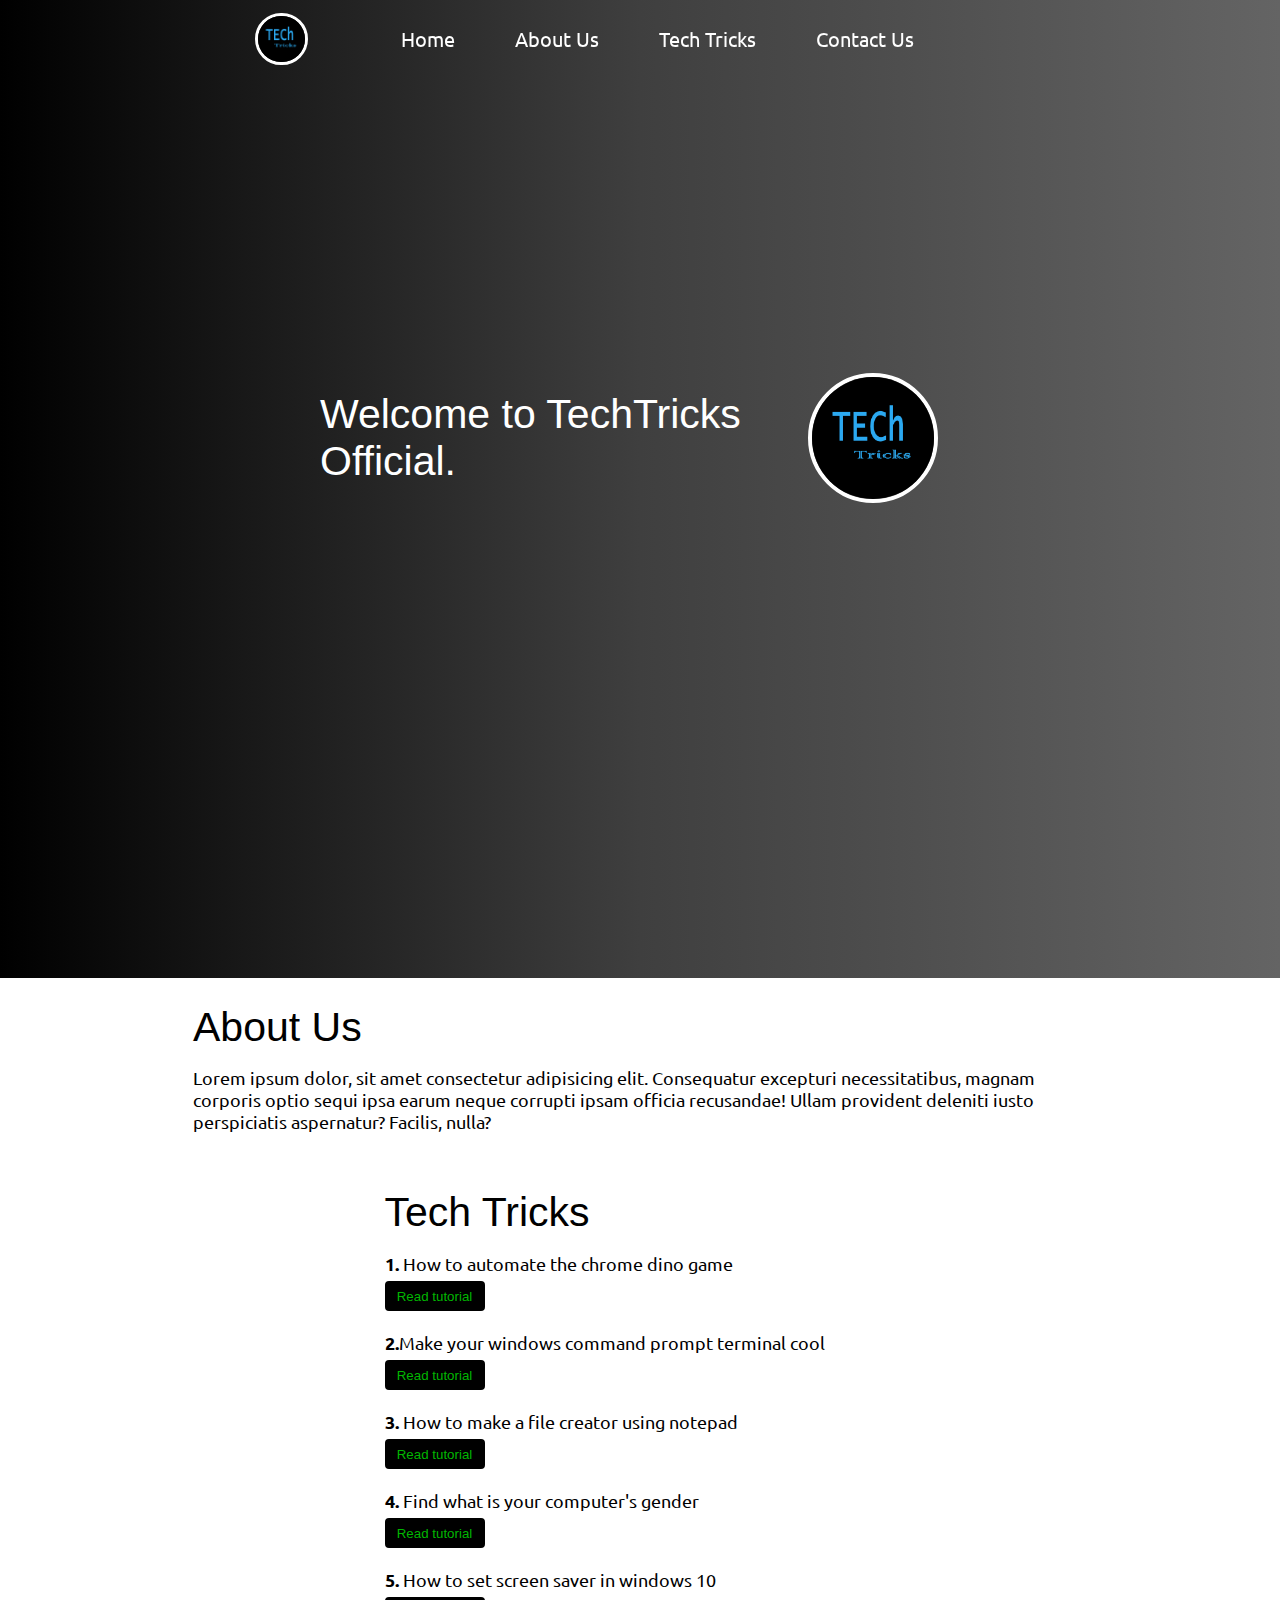
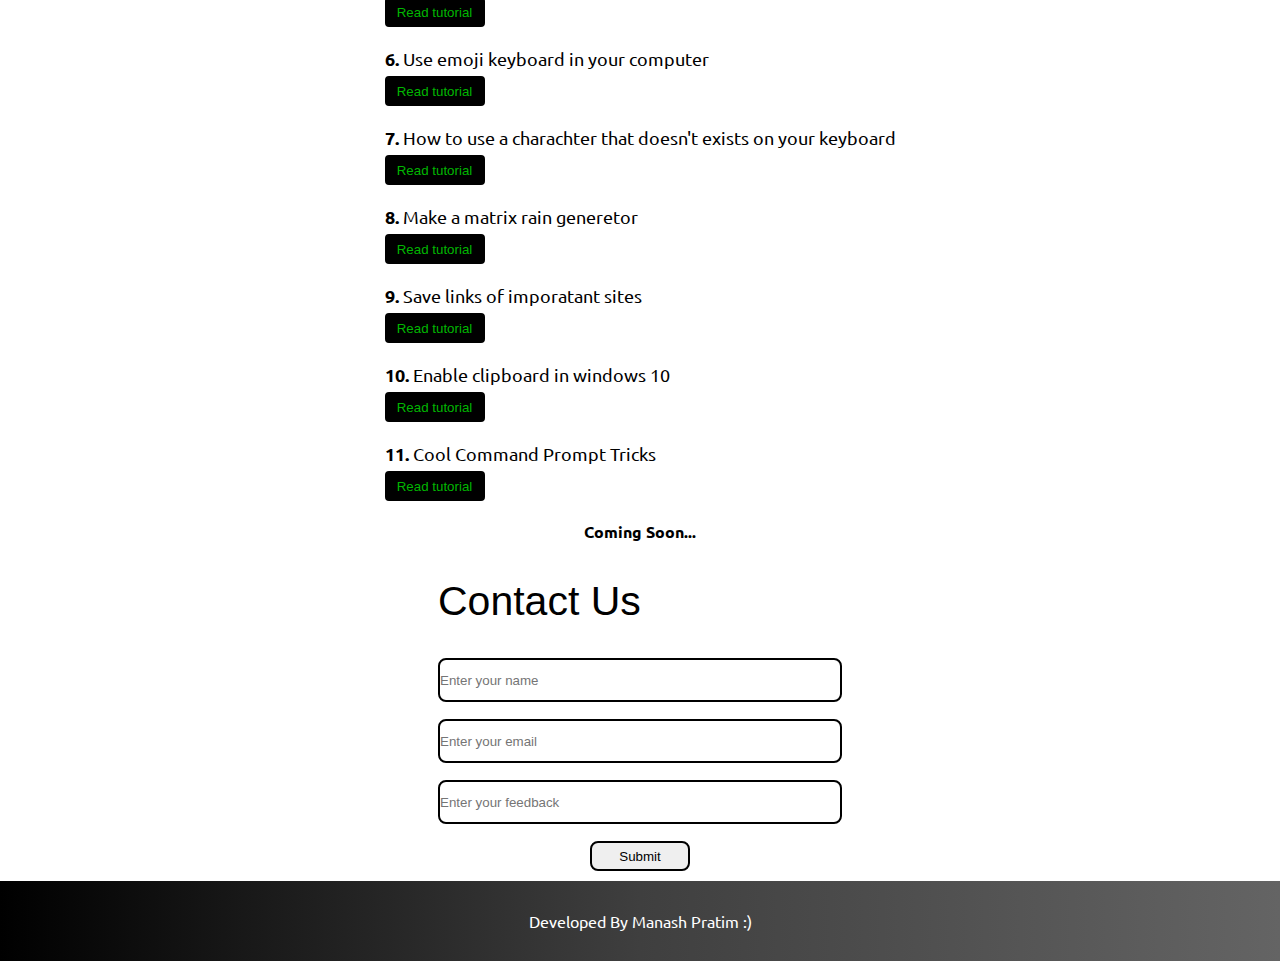
==== index.html @ c080d951 "file" ====
<!DOCTYPE html>
<html lang="en">

<head>
    <meta charset="UTF-8">
    <meta name="viewport" content="width=device-width, initial-scale=1.0">
    <link rel="stylesheet" href="style.css">
    <link rel="stylesheet" href="responsive.css">
    <title>Tech Tricks</title>
</head>

<body>
    <nav class="navbar background h-nav-resp">
        <ul class="nav-list v-class-resp">
            <div class="logo"><img src="logo.png" alt="logo"></div>
            <li><a href="#">Home</a></li>
            <li><a href="#about">About Us</a></li>
            <li><a href="#tricks">Tech Tricks</a></li>
            <li><a href="#contact">Contact Us</a></li>
        </ul>
        <div class="burger">
            <div class="line"></div>
            <div class="line"></div>
            <div class="line"></div>
        </div>
    </nav>

    <section class="background firstSection">
        <div class="box-main">
            <div class="firstHalf">
                <p class="text-big">Welcome to TechTricks Official.</p>
            </div>

            <div class="secondHalf">
                <img src="logo.png" alt="logo">
            </div>
        </div>
    </section>

    <section class="section" id="about">
        <div class="paras">
            <p class="sectionTag text-big">About Us</p>
            <p class="sectionSubTag text-small">Lorem ipsum dolor, sit amet consectetur adipisicing elit. Consequatur excepturi necessitatibus, magnam corporis optio sequi ipsa earum neque corrupti ipsam officia recusandae! Ullam provident deleniti iusto perspiciatis aspernatur? Facilis, nulla?</p><br>
        </div>
    </section>

    <section class="section section-left" id="tricks">
        <div class="paras">
            <p class="sectionTag text-big">Tech Tricks</p>
            <p class="sectionSubTag text-small"><b>1.</b> How to automate the chrome dino game<br>
                <a href="">
                    <button class="tutorial">Read tutorial</button>
                </a><br>
                <b>2.</b>Make your windows command prompt terminal cool<br>
                <a href="">
                    <button class="tutorial">Read tutorial</button>
                </a><br>
                <b>3.</b>  How to make a file creator using notepad<br>
                <a href="">
                    <button class="tutorial">Read tutorial</button>
                </a><br>
                <b>4.</b> Find what is your computer's gender<br>
                <a href="">
                    <button class="tutorial">Read tutorial</button>
                </a><br>
                <b>5.</b> How to set screen saver in windows 10<br>
                <a href="">
                    <button class="tutorial">Read tutorial</button>
                </a><br>
                <b>6.</b> Use emoji keyboard in your computer<br>
                <a href="">
                    <button class="tutorial">Read tutorial</button>
                </a><br>
                <b>7.</b> How to use a charachter that doesn't exists on your keyboard<br>
                <a href="">
                    <button class="tutorial">Read tutorial</button>
                </a><br>
                <b>8.</b> Make a matrix rain generetor<br>
                <a href="">
                    <button class="tutorial">Read tutorial</button>
                </a><br>
                <b>9.</b> Save links of imporatant sites<br>
                <a href="">
                    <button class="tutorial">Read tutorial</button>
                </a><br>
                <b>10.</b> Enable clipboard in windows 10<br>
                <a href="">
                    <button class="tutorial">Read tutorial</button>
                </a><br>
                <b>11.</b> Cool Command Prompt Tricks<br>
                <a href="">
                    <button class="tutorial">Read tutorial</button>
                </a><br>
                <center>
                    <b>Coming Soon...</b><br>
                </center>
            </p>
        </div>
    </section>
    <section class="section" id="contact">
        <div class="paras">
            <p class="sectionTag text-big">Contact Us</p>
            <center>    
            <form action="action.php" class="form" method="post">
                <input type="text" placeholder="Enter your name" name="fullname" required><br>
                <input type="email" placeholder="Enter your email" name="email" required><br>
                <input type="text" placeholder="Enter your feedback" name="feedback"><br>
                    <input type="submit" class="submit" value="Submit" name="submit">
        </center>
            </form>
        </div>
    </section>
    <footer class="background">
        <p class="text-footer">
           Developed By Manash Pratim :)
        </p>
    </footer>
    <script>
        burger = document.querySelector('.burger')
        navbar = document.querySelector('.navbar')
        navList = document.querySelector('.nav-list')
        rightNav = document.querySelector('.rightNav')
        


        burger.addEventListener('click', ()=>{
            navList.classList.toggle('v-class-resp');
            navbar.classList.toggle('h-nav-resp');
        })
    </script>

</body>

</html>
---- style.css ----
@import url('https://fonts.googleapis.com/css2?family=Ubuntu&display=swap');
*{
    margin: 0;
    padding:0;
}

html{
    scroll-behavior: smooth;
}

.logo{
    width:20%;
    display: flex;
    justify-content: center;
    align-items: center;
}
.logo img{
    width: 26%;
    border: 3px solid white;
    border-radius: 50px;
    margin: 5px;
}
.navbar{
    display: flex;
    align-items: center;
    justify-content: center;
    position: sticky;
    top:0;
    cursor: pointer;
    
}

.nav-list{
    width: 70%; 
    display: flex; 
    align-items: center;
}

.nav-list li{
    list-style: none;
    padding: 26px 30px;
}

.nav-list li a{
    text-decoration: none;
    color: white;
    font-size: 20px;
    font-family: 'Ubuntu', sans-serif;
}

.nav-list li a:hover{ 
    color: rgb(197, 194, 194);
}

.rightNav{ 
    width: 30%;
    text-align: right;
    padding: 0 23px;
}


.background{
    background-image: linear-gradient(to right, rgb(0, 0, 0), rgb(63, 63, 63), rgb(100, 100, 100));
    background-repeat: no-repeat;
    background-size: cover;
    background-blend-mode: darken;
}

.firstSection{
    height: 100vh;
}

.box-main{
    display: flex;
    justify-content: center;
    align-items: center;
    color: white;
    font-family: 'Ubuntu', sans-serif;
    max-width: 50%;
    margin: auto;
    height: 80%;
}

.firstHalf{
    width: 80%;
    display: flex;
    flex-direction: column;
    justify-content: center;
}

.secondHalf{
    width: 30%;
}

.secondHalf img{
    width: 70%; 
    border: 4px solid white;
    border-radius: 150px;
    display: block;
    margin: auto;
}

.text-big{
    font-size: 41px;
    font-family: Verdana, Geneva, Tahoma, sans-serif;

}

.text-small{
    font-size: 18px;
}
.section{ 
    display: flex;
    align-items: center;
    justify-content: space-evenly;
    max-width: 80%;
    margin: auto;
    font-family: 'Ubuntu', sans-serif;
    padding: 10px;
}

.section-left{
    flex-direction: row-reverse;
}

.paras{
    padding: 0px 65px;
}

.sectionTag{
    padding: 16px 0;
}

.sectionSubTag{
    font-family: 'Ubuntu' sans-serif;
}

.tutorial{
    margin-top: 5px;
    margin-bottom: 20px;
    background-color: rgb(0, 0, 0);
    color: rgb(0, 182, 0);
    height: 30px;
    width: 100px;
    border: 2px solid black;
    border-radius: 4px;
}
input{
    width: 400px;
    height: 40px;
    border-radius: 8px;
    border: 2px solid black;
    margin-top: 17px;
    font-family: 'Lucida Sans', 'Lucida Sans Regular', 'Lucida Grande', 'Lucida Sans Unicode', Geneva, Verdana, sans-serif;
}
.submit{
    width: 100px;
    height: 30px;
    border-radius: 8px;
    border: 2px solid black;
    margin-top: 17px;
    font-family: 'Lucida Sans', 'Lucida Sans Regular', 'Lucida Grande', 'Lucida Sans Unicode', Geneva, Verdana, sans-serif;
}

.text-footer{
    text-align: center;
    padding: 30px 0;
   font-family: 'Ubuntu', sans-serif; 
   display: flex;
   justify-content: center;
   color: white;
   
}

.burger{
    display: none;
    position: absolute;
    cursor: pointer;
    right: 5%;
    top:15px;
}
.line{
    width: 33px;
    background-color: white;
    height: 4px;
    margin: 5px 3px;
}
---- responsive.css ----
@media only screen and (max-width: 1140px){
    .nav-list{
        flex-direction: column;
    }
    .navbar{
        height: 447px;
        flex-direction: column;
        transition: all 0.7s ease-out;
    }
    .rightNav{
        text-align: center;
    }
    .box-main{
        flex-direction: column-reverse;
        max-width: 100%;
    }

    #search{
        width: 100%;
    }
    .burger{
    display: block;
    }
    .h-nav-resp{
        height: 72px;
    }
    .v-class-resp{
        opacity: 0;
    }
    .section{
        flex-direction: column-reverse;
    }
    .text-small{
        text-align: center;
    }
    .text-big{
        text-align: center;
    }
    .buttons{
        text-align: center;
    }
    .paras {
    padding: 0px;
}
    input{
        width: 200px;
    }
}
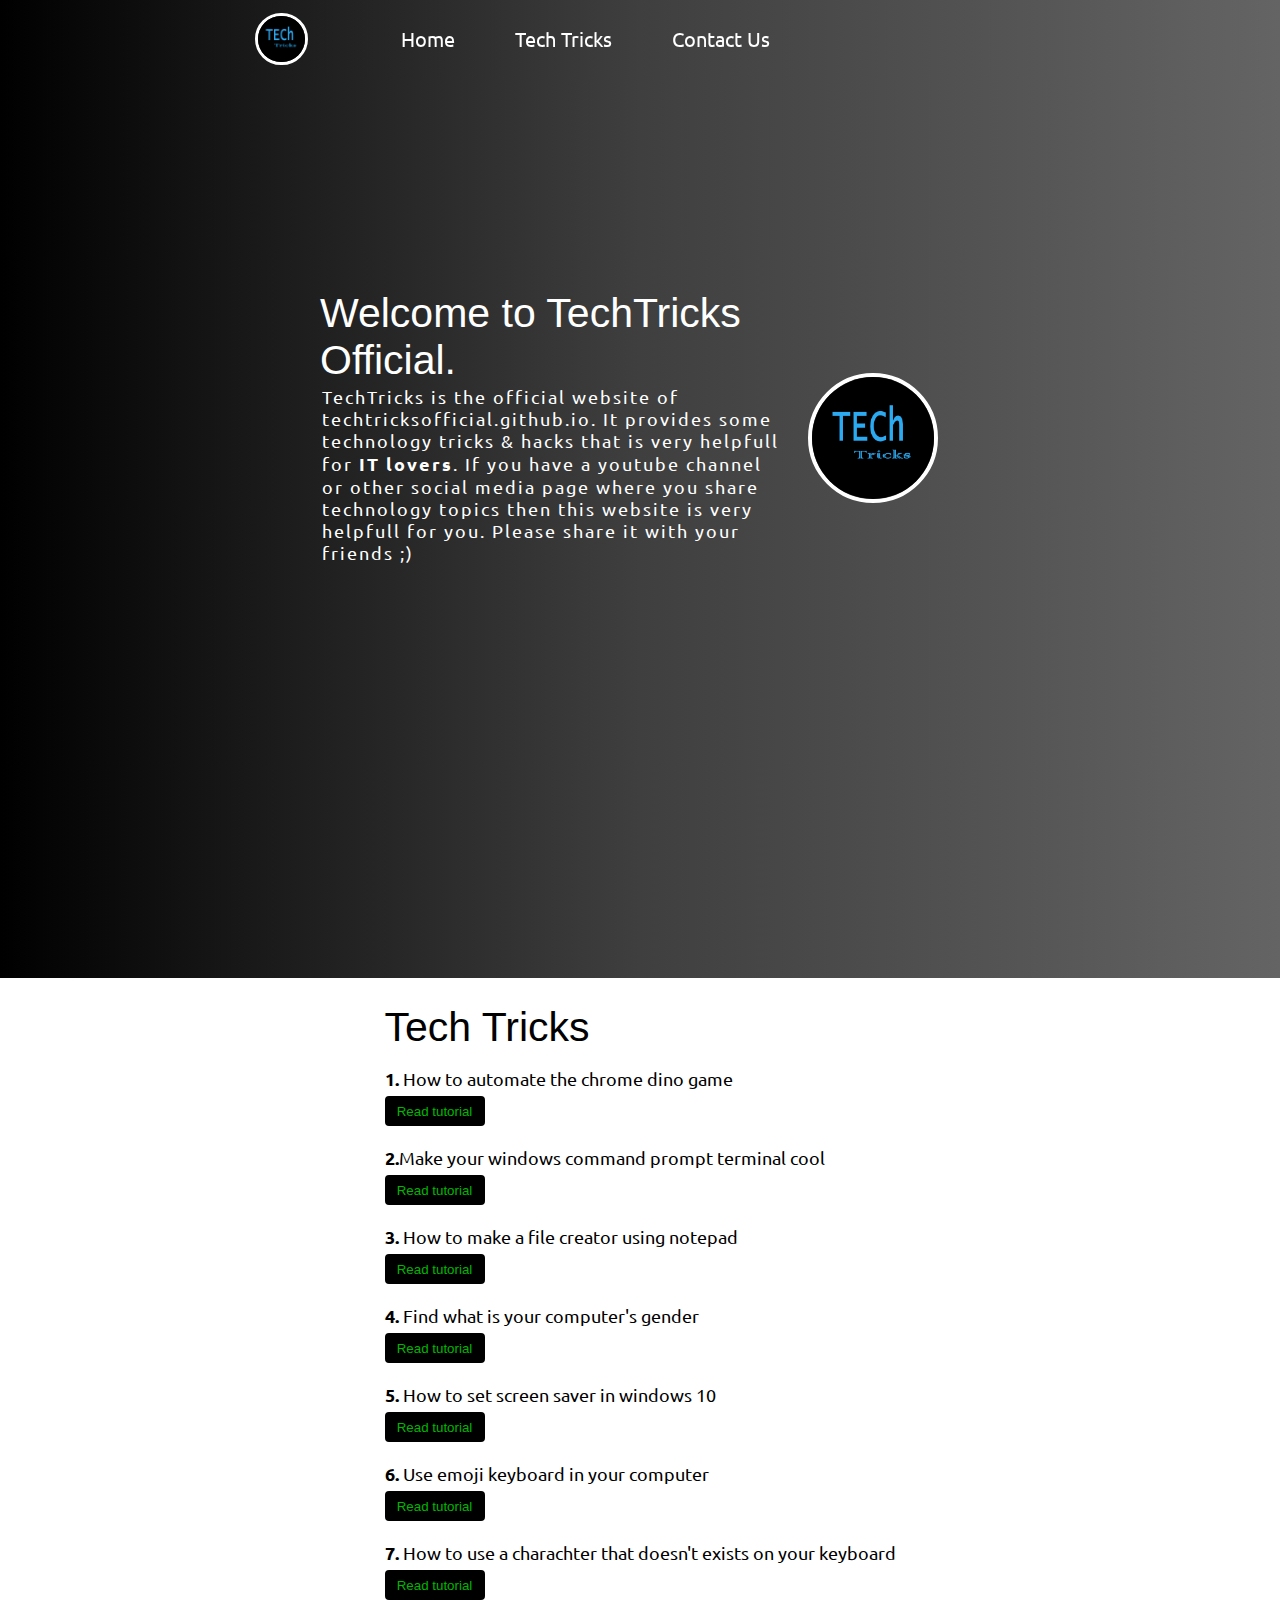
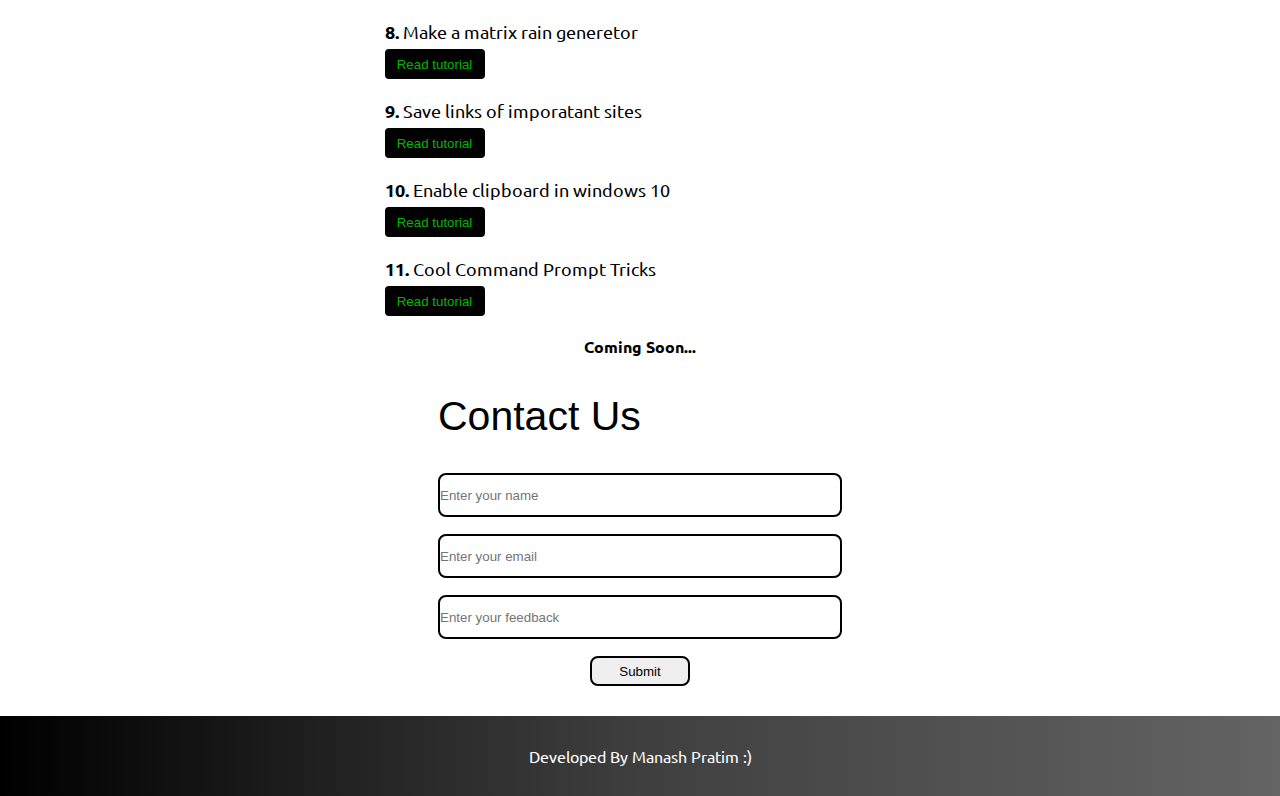
==== commit ae9d28dc: "some changes" ====
--- a/index.html
+++ b/index.html
@@ -6,6 +6,7 @@
     <meta name="viewport" content="width=device-width, initial-scale=1.0">
     <link rel="stylesheet" href="style.css">
     <link rel="stylesheet" href="responsive.css">
+    <link href="logo.png" rel="shortcut icon">
     <title>Tech Tricks</title>
 </head>
 
@@ -14,7 +15,6 @@
         <ul class="nav-list v-class-resp">
             <div class="logo"><img src="logo.png" alt="logo"></div>
             <li><a href="#">Home</a></li>
-            <li><a href="#about">About Us</a></li>
             <li><a href="#tricks">Tech Tricks</a></li>
             <li><a href="#contact">Contact Us</a></li>
         </ul>
@@ -29,18 +29,17 @@
         <div class="box-main">
             <div class="firstHalf">
                 <p class="text-big">Welcome to TechTricks Official.</p>
+                <p class="sectionSubTag text-small" style="letter-spacing: 2px; margin: 2px;">TechTricks is the official website of <a
+                        href="https://techtricksofficial.github.io"
+                        style="color:white; text-decoration:none;">techtricksofficial.github.io</a>. It provides some
+                    technology tricks & hacks that is very helpfull for <b>IT lovers</b>. If you have a youtube channel
+                    or other social media page where you share technology topics then this website is very helpfull for
+                    you. Please share it with your friends ;)</p><br>
             </div>
 
             <div class="secondHalf">
                 <img src="logo.png" alt="logo">
             </div>
-        </div>
-    </section>
-
-    <section class="section" id="about">
-        <div class="paras">
-            <p class="sectionTag text-big">About Us</p>
-            <p class="sectionSubTag text-small">Lorem ipsum dolor, sit amet consectetur adipisicing elit. Consequatur excepturi necessitatibus, magnam corporis optio sequi ipsa earum neque corrupti ipsam officia recusandae! Ullam provident deleniti iusto perspiciatis aspernatur? Facilis, nulla?</p><br>
         </div>
     </section>
 
@@ -55,7 +54,7 @@
                 <a href="">
                     <button class="tutorial">Read tutorial</button>
                 </a><br>
-                <b>3.</b>  How to make a file creator using notepad<br>
+                <b>3.</b> How to make a file creator using notepad<br>
                 <a href="">
                     <button class="tutorial">Read tutorial</button>
                 </a><br>
@@ -100,19 +99,21 @@
     <section class="section" id="contact">
         <div class="paras">
             <p class="sectionTag text-big">Contact Us</p>
-            <center>    
-            <form action="action.php" class="form" method="post">
-                <input type="text" placeholder="Enter your name" name="fullname" required><br>
-                <input type="email" placeholder="Enter your email" name="email" required><br>
-                <input type="text" placeholder="Enter your feedback" name="feedback"><br>
+            <center>
+                <form action="https://formspree.io/f/mwkaovwa" class="form" method="POST" id="my-form">
+                    <input type="text" placeholder="Enter your name" name="fullname" required><br>
+                    <input type="email" placeholder="Enter your email" name="email" required><br>
+                    <input type="text" placeholder="Enter your feedback" name="feedback"><br>
                     <input type="submit" class="submit" value="Submit" name="submit">
-        </center>
-            </form>
+                </form><br>
+                <div id="status" class="status"></div>
+            </center>
+            
         </div>
     </section>
     <footer class="background">
         <p class="text-footer">
-           Developed By Manash Pratim :)
+            Developed By Manash Pratim :)
         </p>
     </footer>
     <script>
@@ -120,13 +121,34 @@
         navbar = document.querySelector('.navbar')
         navList = document.querySelector('.nav-list')
         rightNav = document.querySelector('.rightNav')
-        
 
 
-        burger.addEventListener('click', ()=>{
+
+        burger.addEventListener('click', () => {
             navList.classList.toggle('v-class-resp');
             navbar.classList.toggle('h-nav-resp');
         })
+
+        var form = document.getElementById("my-form");
+    
+    async function handleSubmit(event) {
+      event.preventDefault();
+      var status = document.getElementById("status");
+      var data = new FormData(event.target);
+      fetch(event.target.action, {
+        method: form.method,
+        body: data,
+        headers: {
+            'Accept': 'application/json'
+        }
+      }).then(response => {
+        status.innerHTML = "Thanks for your submission!";
+        form.reset()
+      }).catch(error => {
+        status.innerHTML = "Oops! There was a problem submitting your form"
+      });
+    }
+    form.addEventListener("submit", handleSubmit)
     </script>
 
 </body>
--- a/style.css
+++ b/style.css
@@ -6,6 +6,12 @@
 
 html{
     scroll-behavior: smooth;
+}
+
+.status{
+    text-align: center;
+    font-size: 10px;
+    font-family: 'Lucida Sans', 'Lucida Sans Regular', 'Lucida Grande', 'Lucida Sans Unicode', Geneva, Verdana, sans-serif;
 }
 
 .logo{
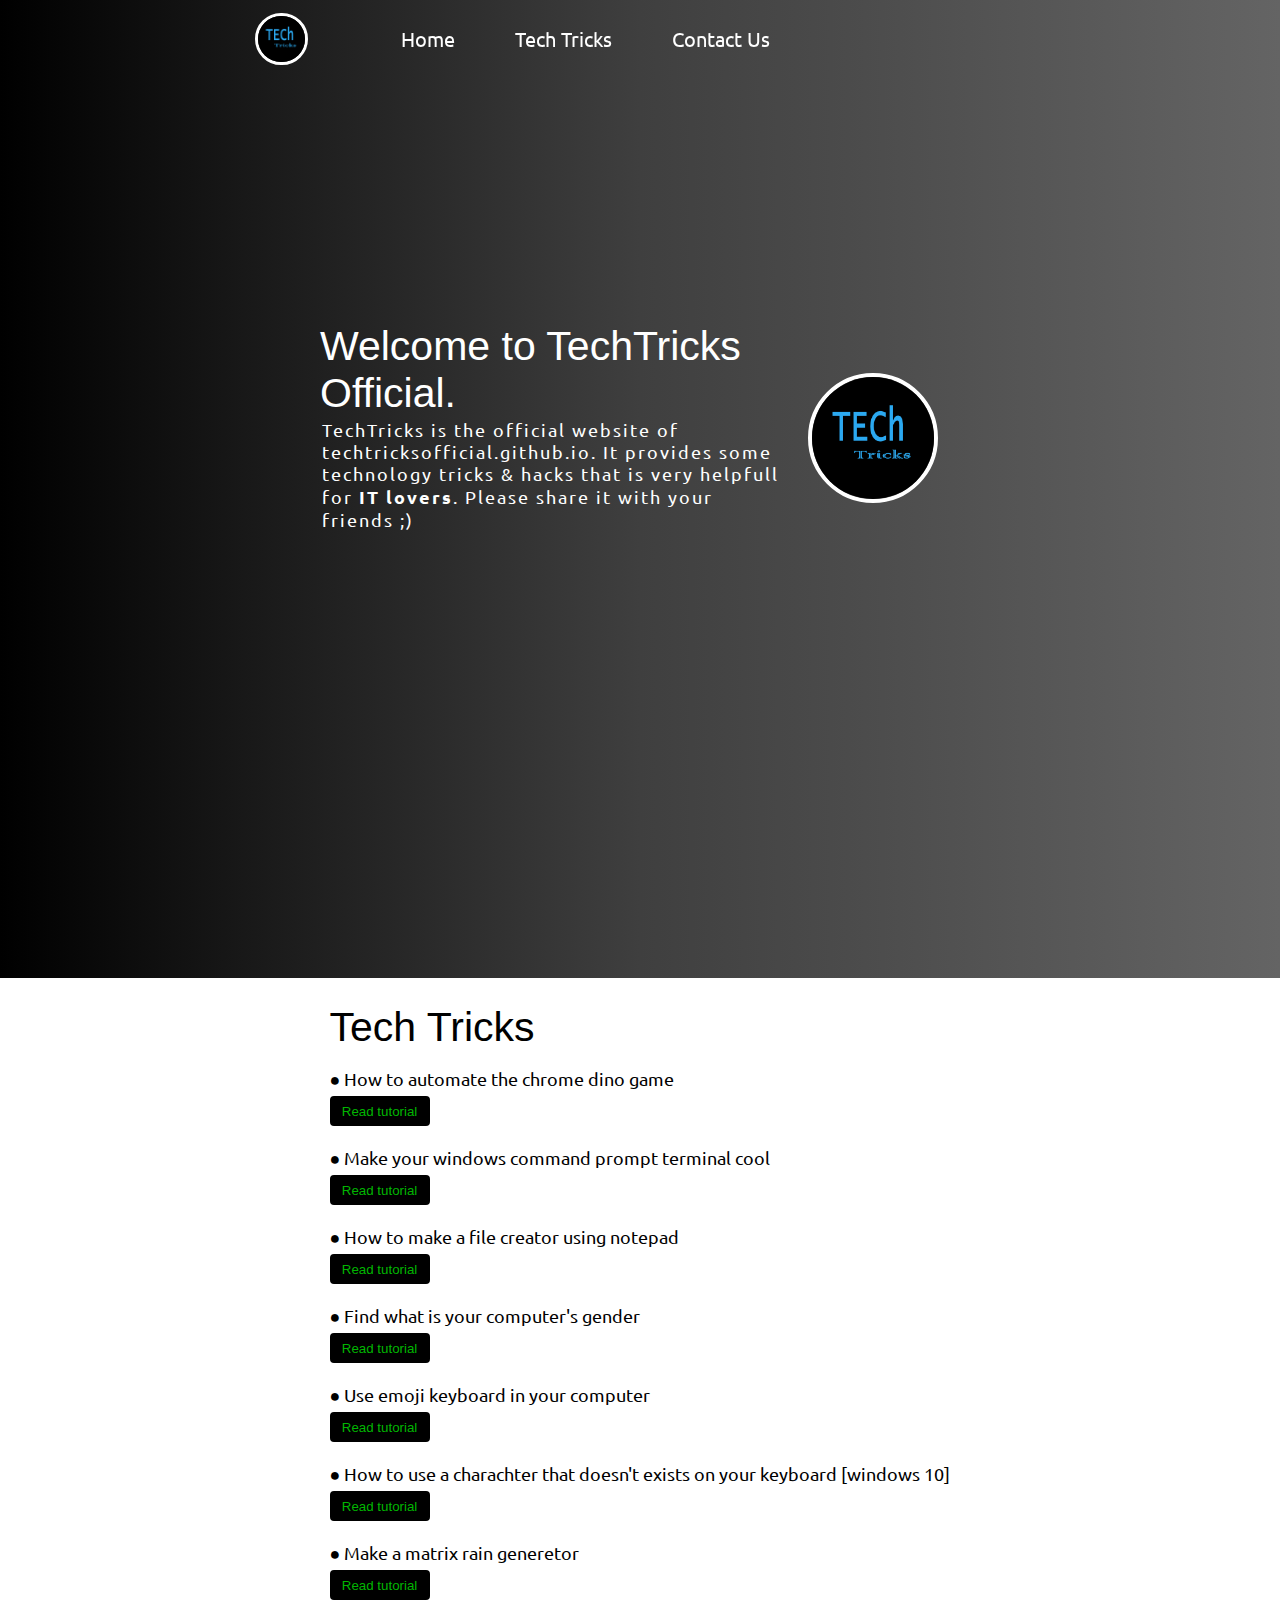
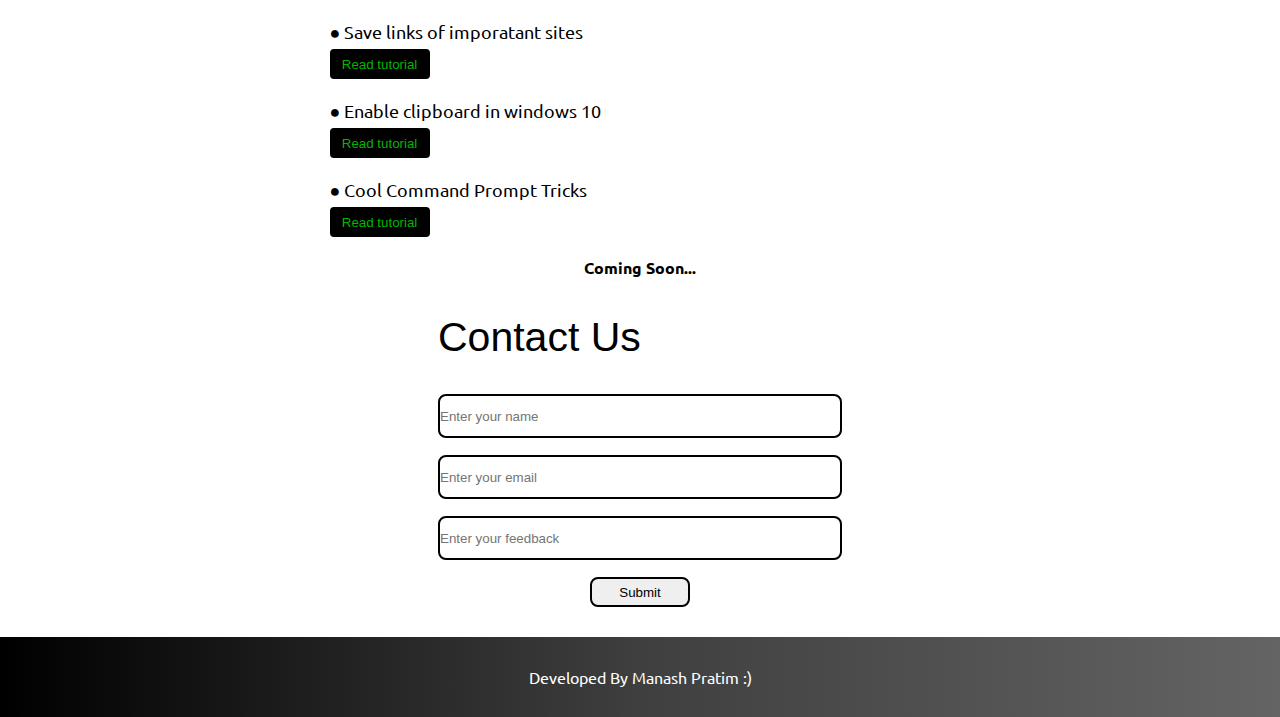
==== commit 0fda9978: "change" ====
--- a/index.html
+++ b/index.html
@@ -32,9 +32,7 @@
                 <p class="sectionSubTag text-small" style="letter-spacing: 2px; margin: 2px;">TechTricks is the official website of <a
                         href="https://techtricksofficial.github.io"
                         style="color:white; text-decoration:none;">techtricksofficial.github.io</a>. It provides some
-                    technology tricks & hacks that is very helpfull for <b>IT lovers</b>. If you have a youtube channel
-                    or other social media page where you share technology topics then this website is very helpfull for
-                    you. Please share it with your friends ;)</p><br>
+                    technology tricks & hacks that is very helpfull for <b>IT lovers</b>. Please share it with your friends ;)</p><br>
             </div>
 
             <div class="secondHalf">
@@ -46,48 +44,44 @@
     <section class="section section-left" id="tricks">
         <div class="paras">
             <p class="sectionTag text-big">Tech Tricks</p>
-            <p class="sectionSubTag text-small"><b>1.</b> How to automate the chrome dino game<br>
-                <a href="">
+            <p class="sectionSubTag text-small"><b>●</b> How to automate the chrome dino game<br>
+                <a href="tutorial/tutorial1.html">
                     <button class="tutorial">Read tutorial</button>
                 </a><br>
-                <b>2.</b>Make your windows command prompt terminal cool<br>
-                <a href="">
+                <b>●</b> Make your windows command prompt terminal cool<br>
+                <a href="tutorial/tutorial2.html">
                     <button class="tutorial">Read tutorial</button>
                 </a><br>
-                <b>3.</b> How to make a file creator using notepad<br>
-                <a href="">
+                <b>●</b> How to make a file creator using notepad<br>
+                <a href="tutorial/tutorial3.html">
                     <button class="tutorial">Read tutorial</button>
                 </a><br>
-                <b>4.</b> Find what is your computer's gender<br>
-                <a href="">
+                <b>●</b> Find what is your computer's gender<br>
+                <a href="tutorial/tutorial4.html">
                     <button class="tutorial">Read tutorial</button>
                 </a><br>
-                <b>5.</b> How to set screen saver in windows 10<br>
-                <a href="">
+                <b>●</b> Use emoji keyboard in your computer<br>
+                <a href="tutorial/tutorial5.html">
                     <button class="tutorial">Read tutorial</button>
                 </a><br>
-                <b>6.</b> Use emoji keyboard in your computer<br>
-                <a href="">
+                <b>●</b> How to use a charachter that doesn't exists on your keyboard [windows  10]<br>
+                <a href="tutorial/tutorial6.html">
                     <button class="tutorial">Read tutorial</button>
                 </a><br>
-                <b>7.</b> How to use a charachter that doesn't exists on your keyboard<br>
-                <a href="">
+                <b>●</b> Make a matrix rain generetor<br>
+                <a href="tutorial/tutorial7.html">
                     <button class="tutorial">Read tutorial</button>
                 </a><br>
-                <b>8.</b> Make a matrix rain generetor<br>
-                <a href="">
+                <b>●</b> Save links of imporatant sites<br>
+                <a href="tutorial/tutorial8.html">
                     <button class="tutorial">Read tutorial</button>
                 </a><br>
-                <b>9.</b> Save links of imporatant sites<br>
-                <a href="">
+                <b>●</b> Enable clipboard in windows 10<br>
+                <a href="tutorial/tutorial9.html">
                     <button class="tutorial">Read tutorial</button>
                 </a><br>
-                <b>10.</b> Enable clipboard in windows 10<br>
-                <a href="">
-                    <button class="tutorial">Read tutorial</button>
-                </a><br>
-                <b>11.</b> Cool Command Prompt Tricks<br>
-                <a href="">
+                <b>●</b> Cool Command Prompt Tricks<br>
+                <a href="tutorial/tutorial10.html">
                     <button class="tutorial">Read tutorial</button>
                 </a><br>
                 <center>
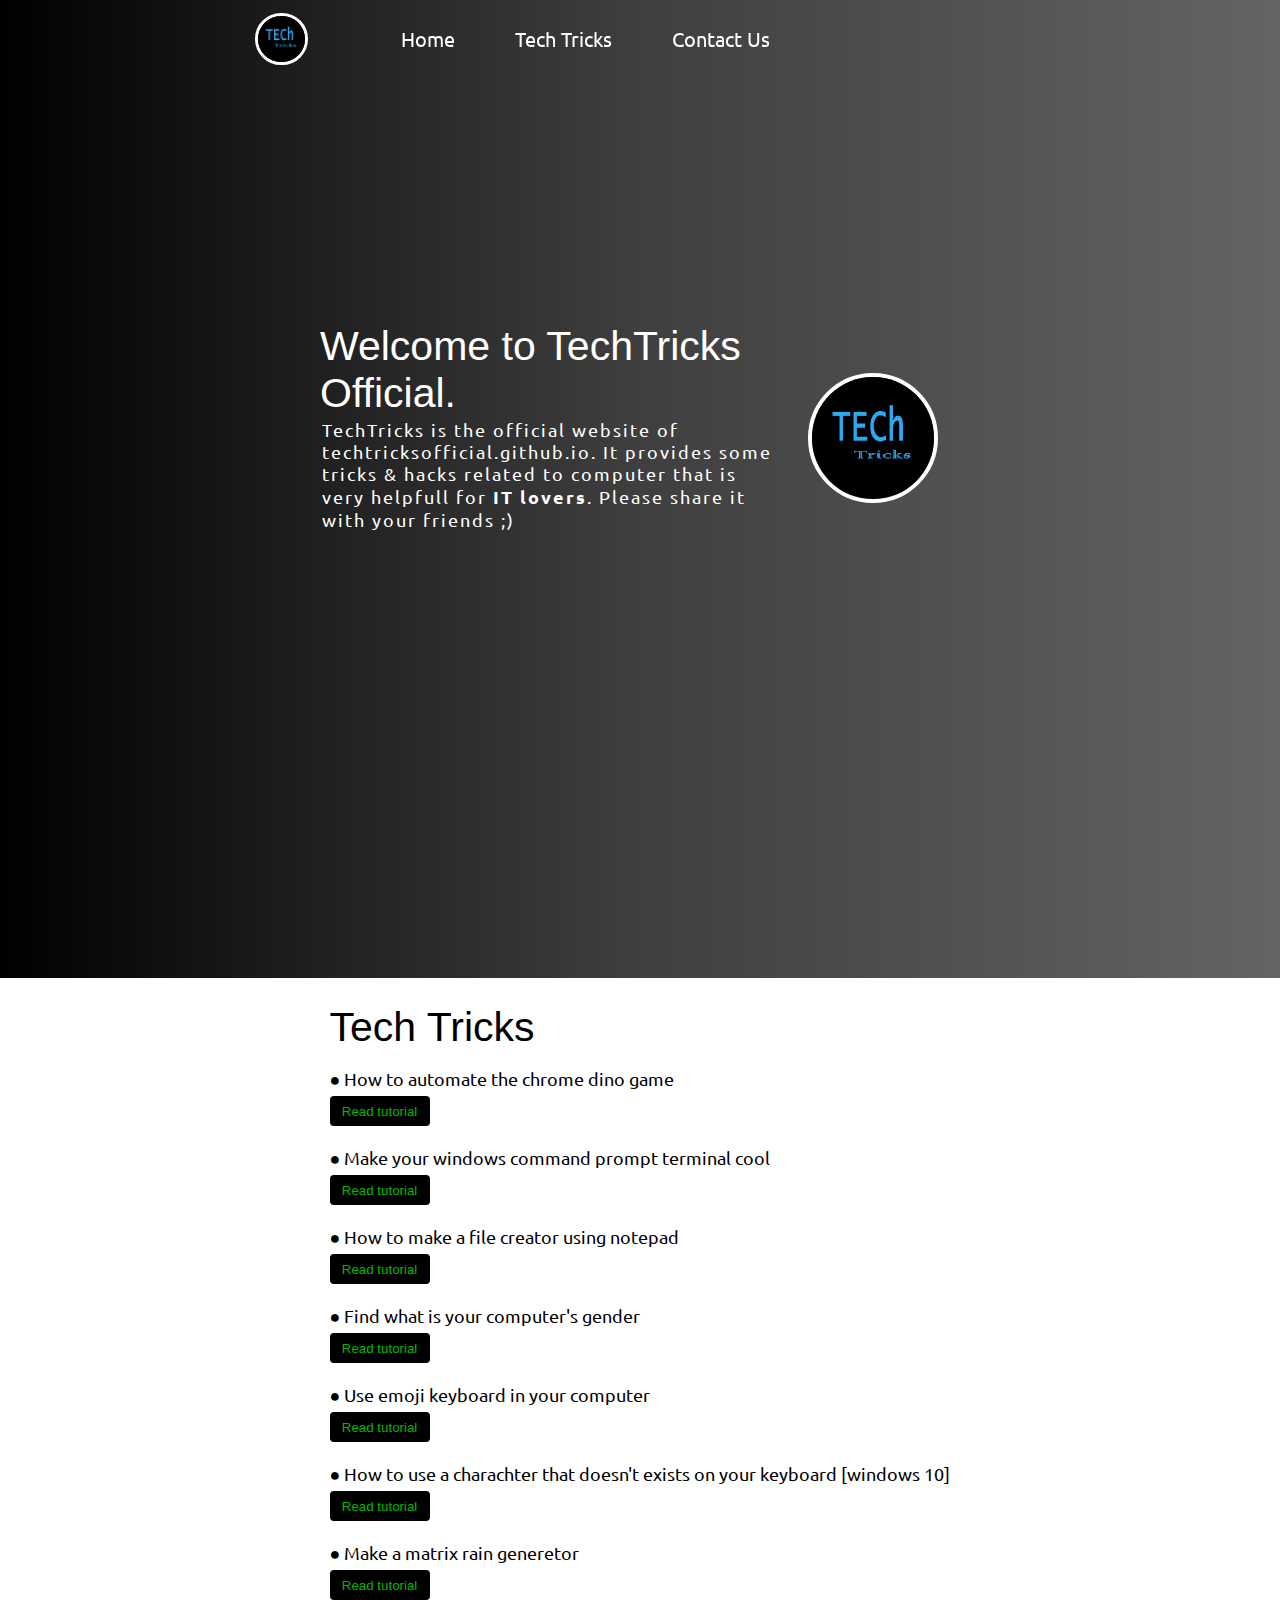
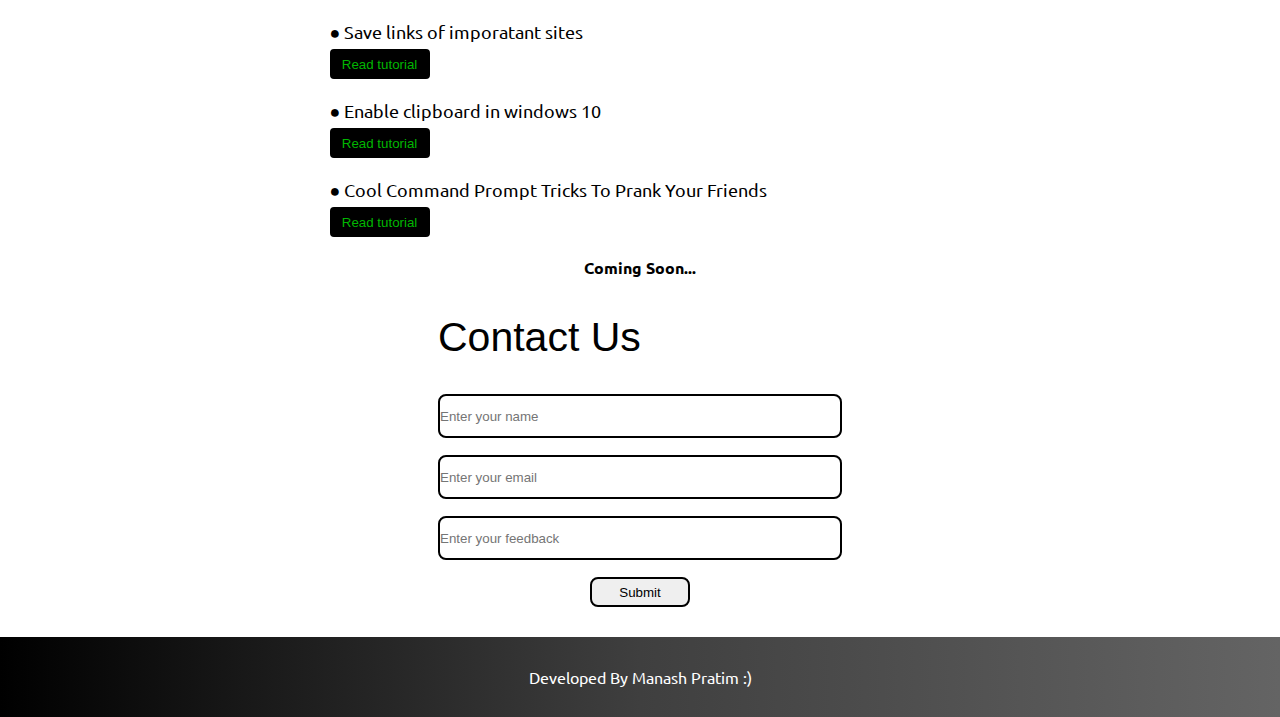
==== commit 9ac02b0f: "changes" ====
--- a/index.html
+++ b/index.html
@@ -31,8 +31,7 @@
                 <p class="text-big">Welcome to TechTricks Official.</p>
                 <p class="sectionSubTag text-small" style="letter-spacing: 2px; margin: 2px;">TechTricks is the official website of <a
                         href="https://techtricksofficial.github.io"
-                        style="color:white; text-decoration:none;">techtricksofficial.github.io</a>. It provides some
-                    technology tricks & hacks that is very helpfull for <b>IT lovers</b>. Please share it with your friends ;)</p><br>
+                        style="color:white; text-decoration:none;">techtricksofficial.github.io</a>. It provides some tricks & hacks related to computer that is very helpfull for <b>IT lovers</b>. Please share it with your friends ;)</p><br>
             </div>
 
             <div class="secondHalf">
@@ -80,7 +79,7 @@
                 <a href="tutorial/tutorial9.html">
                     <button class="tutorial">Read tutorial</button>
                 </a><br>
-                <b>●</b> Cool Command Prompt Tricks<br>
+                <b>●</b> Cool Command Prompt Tricks To Prank Your Friends<br>
                 <a href="tutorial/tutorial10.html">
                     <button class="tutorial">Read tutorial</button>
                 </a><br>
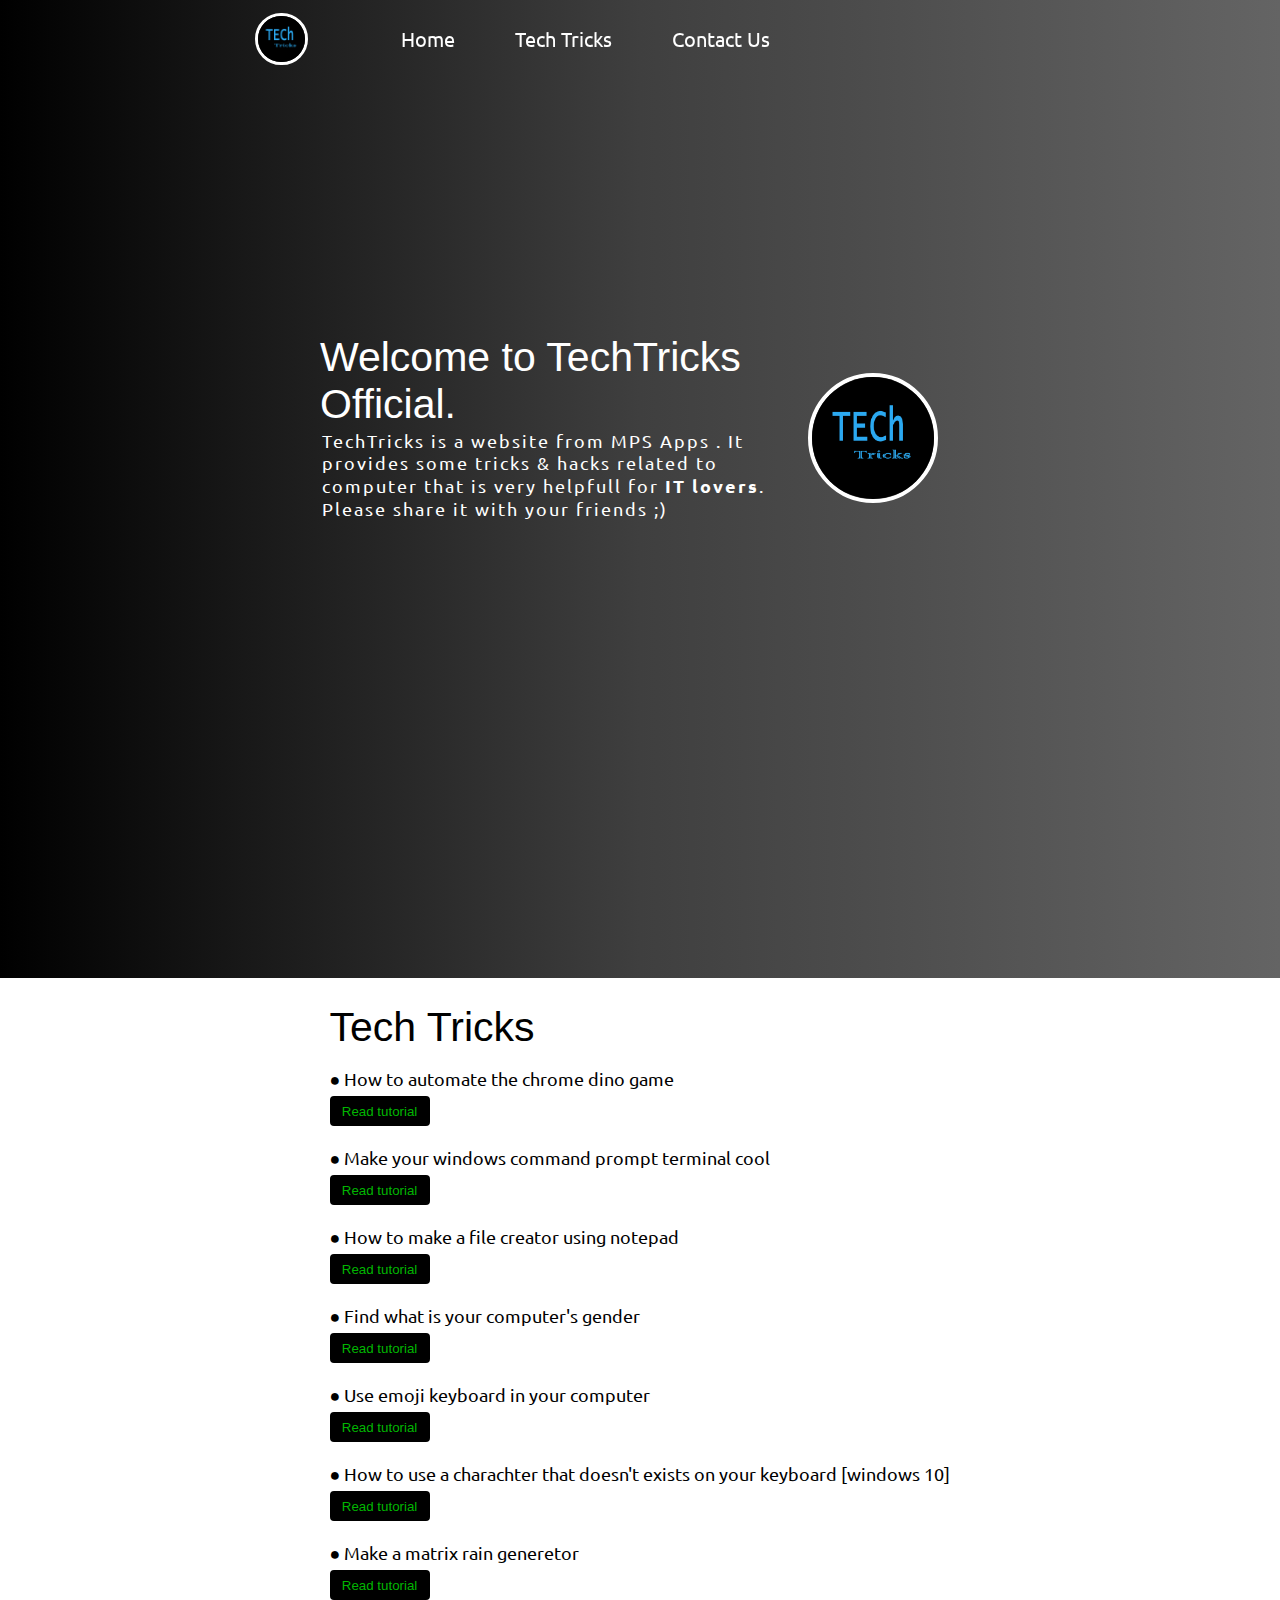
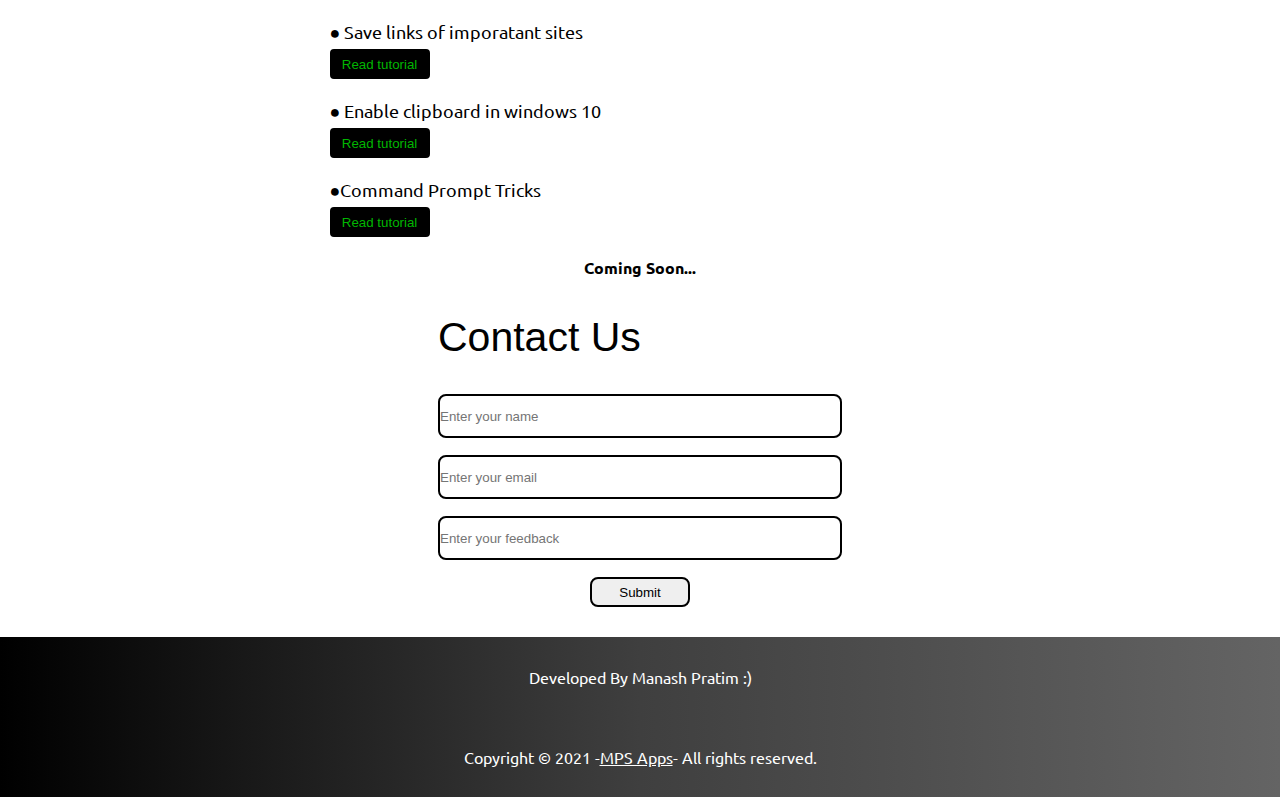
==== commit a107f4ff: "something chaned" ====
--- a/index.html
+++ b/index.html
@@ -29,9 +29,12 @@
         <div class="box-main">
             <div class="firstHalf">
                 <p class="text-big">Welcome to TechTricks Official.</p>
-                <p class="sectionSubTag text-small" style="letter-spacing: 2px; margin: 2px;">TechTricks is the official website of <a
-                        href="https://techtricksofficial.github.io"
-                        style="color:white; text-decoration:none;">techtricksofficial.github.io</a>. It provides some tricks & hacks related to computer that is very helpfull for <b>IT lovers</b>. Please share it with your friends ;)</p><br>
+                <p class="sectionSubTag text-small" style="letter-spacing: 2px; margin: 2px;"><a href="https://techtricksofficial.github.io"
+                    style="color:white; text-decoration:none;">TechTricks</a> is a website
+                   from <a href="https://mpsapps.github.io"
+                   style="color:white; text-decoration:none;">MPS Apps</a> . It provides some
+                    tricks & hacks related to computer that is very helpfull for <b>IT lovers</b>. Please share it with
+                    your friends ;)</p><br>
             </div>
 
             <div class="secondHalf">
@@ -63,7 +66,7 @@
                 <a href="tutorial/tutorial5.html">
                     <button class="tutorial">Read tutorial</button>
                 </a><br>
-                <b>●</b> How to use a charachter that doesn't exists on your keyboard [windows  10]<br>
+                <b>●</b> How to use a charachter that doesn't exists on your keyboard [windows 10]<br>
                 <a href="tutorial/tutorial6.html">
                     <button class="tutorial">Read tutorial</button>
                 </a><br>
@@ -79,7 +82,7 @@
                 <a href="tutorial/tutorial9.html">
                     <button class="tutorial">Read tutorial</button>
                 </a><br>
-                <b>●</b> Cool Command Prompt Tricks To Prank Your Friends<br>
+                <b>●</b>Command Prompt Tricks<br>
                 <a href="tutorial/tutorial10.html">
                     <button class="tutorial">Read tutorial</button>
                 </a><br>
@@ -101,12 +104,15 @@
                 </form><br>
                 <div id="status" class="status"></div>
             </center>
-            
+
         </div>
     </section>
     <footer class="background">
         <p class="text-footer">
             Developed By Manash Pratim :)
+        </p>
+        <p class="text-footer">
+            Copyright &copy; 2021 - <a href="https://mpsapps.github.io/" style="color: white;">MPS Apps</a> - All rights reserved.
         </p>
     </footer>
     <script>
@@ -123,25 +129,25 @@
         })
 
         var form = document.getElementById("my-form");
-    
-    async function handleSubmit(event) {
-      event.preventDefault();
-      var status = document.getElementById("status");
-      var data = new FormData(event.target);
-      fetch(event.target.action, {
-        method: form.method,
-        body: data,
-        headers: {
-            'Accept': 'application/json'
+
+        async function handleSubmit(event) {
+            event.preventDefault();
+            var status = document.getElementById("status");
+            var data = new FormData(event.target);
+            fetch(event.target.action, {
+                method: form.method,
+                body: data,
+                headers: {
+                    'Accept': 'application/json'
+                }
+            }).then(response => {
+                status.innerHTML = "Thanks for your submission!";
+                form.reset()
+            }).catch(error => {
+                status.innerHTML = "Oops! There was a problem submitting your form"
+            });
         }
-      }).then(response => {
-        status.innerHTML = "Thanks for your submission!";
-        form.reset()
-      }).catch(error => {
-        status.innerHTML = "Oops! There was a problem submitting your form"
-      });
-    }
-    form.addEventListener("submit", handleSubmit)
+        form.addEventListener("submit", handleSubmit)
     </script>
 
 </body>
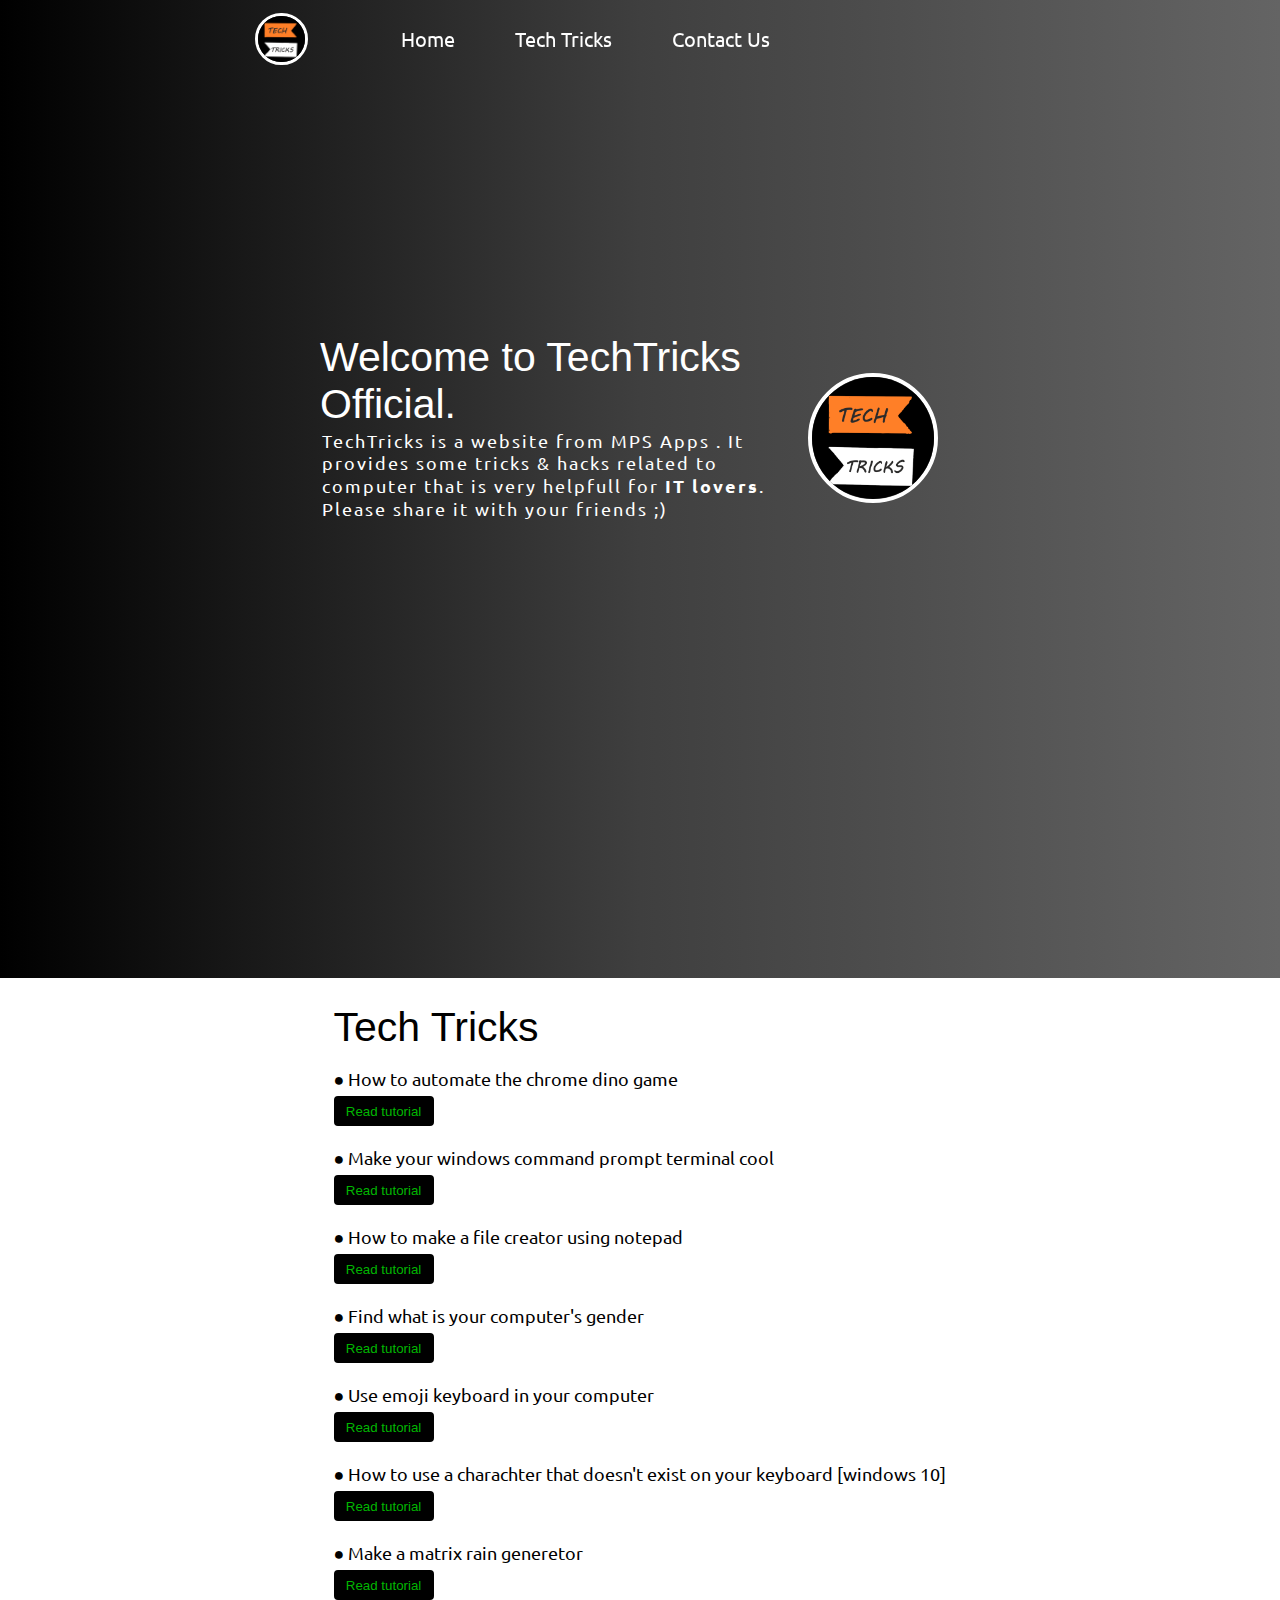
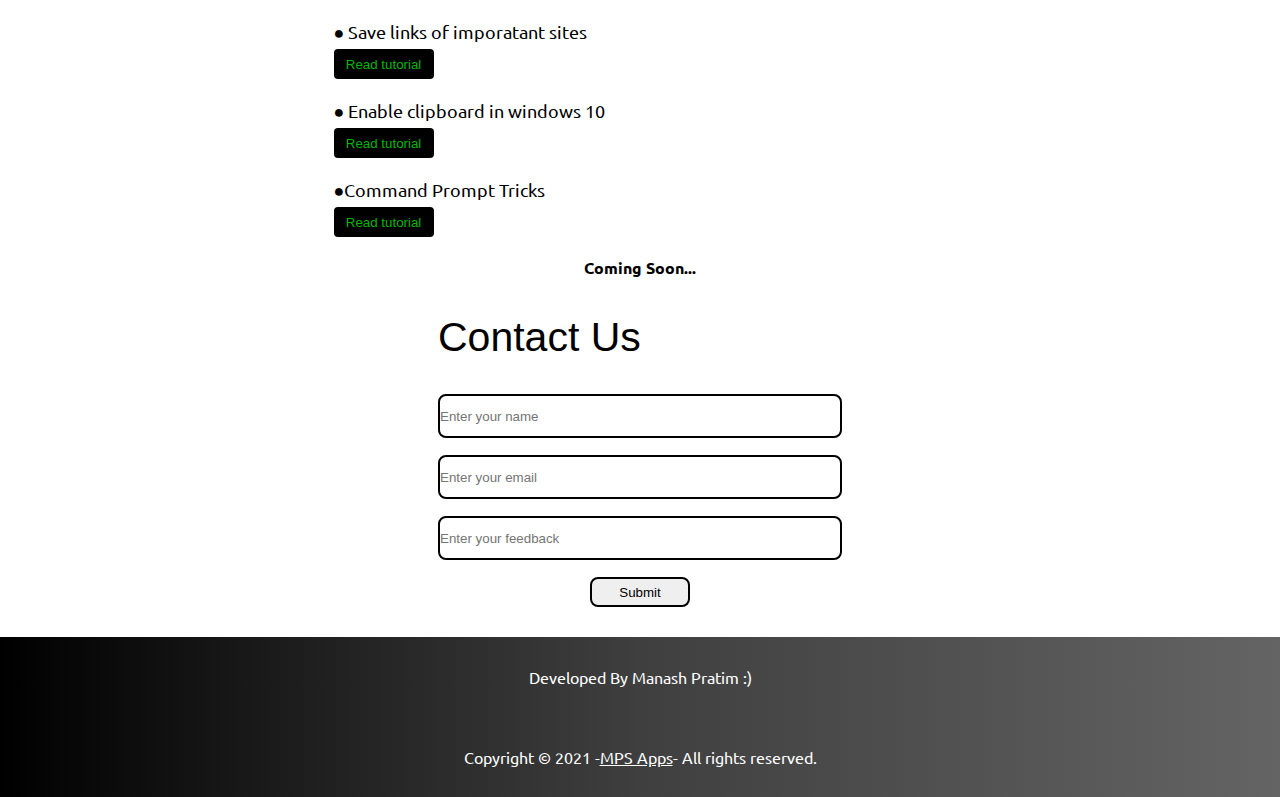
==== commit 641e26bd: "changexyz" ====
--- a/index.html
+++ b/index.html
@@ -66,7 +66,7 @@
                 <a href="tutorial/tutorial5.html">
                     <button class="tutorial">Read tutorial</button>
                 </a><br>
-                <b>●</b> How to use a charachter that doesn't exists on your keyboard [windows 10]<br>
+                <b>●</b> How to use a charachter that doesn't exist on your keyboard [windows 10]<br>
                 <a href="tutorial/tutorial6.html">
                     <button class="tutorial">Read tutorial</button>
                 </a><br>
